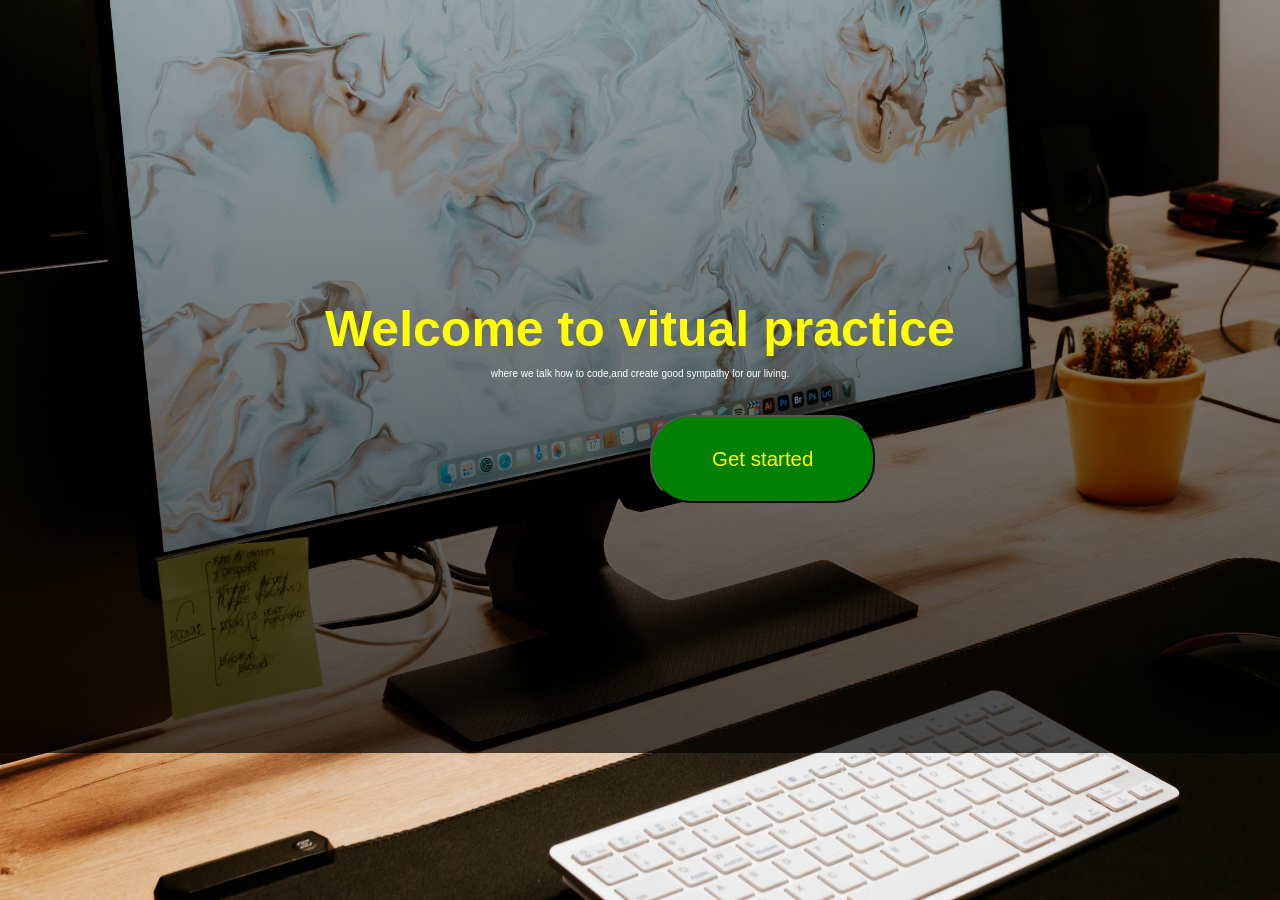
==== index.html @ 6eae1bd1 "update code" ====
<!DOCTYPE html>
<html lang="en">
<head>
    <meta charset="UTF-8">
    <meta name="viewport" content="width=device-width, initial-scale=1.0">
    <title>Document</title>
   <link rel="stylesheet" href="style.css">
</head>
<body>
    <div id="background-image">

    </div>
    <h1 class="Welcome">Welcome to vitual practice</h1>
    <p class="good">where we talk how to code,and create good sympathy for our living.</p> <br> <br>
    <button class="food"><a href="port.html">Get started</a></button>
</body>
</html>
---- style.css ----
*{
    padding: 0px;
    margin: 0px;
    box-sizing: border-box;
}

body{
  background-image: Linear-gradient(rgba(0,0,0,0.3), rgba(0,0,0,0.7)),url("./img.jpg");
  background-size: cover;
  background-repeat: no-repeat;
  background-position: center;
  justify-content: center;
  margin-bottom: 250px;
}


.Welcome{
   color: yellow;
   margin-top: 300px;  
    text-align: center;
    font-family: Arial, Helvetica, sans-serif;
    font-size: 50px;
}

.good{
     color: white;
     margin-top: 10px;
     text-align: center;
         font-family: Arial, Helvetica, sans-serif;
         font-size: 10px;
}

a{
    text-decoration: none !important;
    color: yellow;
}

.food{
    background-color: green;
    color: azure;
    padding: 30px 60px;
    margin-left: 650px;
    font-size: 20.5px;
    border-radius: 40px;
    align-items: center;
    justify-content: center;
}
.pot{
    background-color: brown;
}

 
.circle-frame {
  width: 300px;
  height: 300px;
  border-radius: 50%; /* makes it circled */
  border: 8px solid white;
  object-fit: cover;
  box-shadow: 0 0 15px rgba(0,0,0,0.2);
}

.jojo{
    color:white ;
    text-align: center;
}
.bad{
    color: azure;
    font-size: medium;
    text-align: center;
}

.contact{
  text-align: center;
  max-width: 350px;
  margin: 50px auto;
  padding: 25px;
  border-radius: 15px;
  box-shadow: 0 5px 20px rgba(0,0,0,0.1);
}

.btn {
  display: block;
  width: 100%;
  margin: 8px 0;
  padding: 12px;
  background: #2d1a2d;
  color: white;
  text-decoration: none;
  border-radius: 8px;
  border: none;
  cursor: pointer;
  font-size: 15px;
}
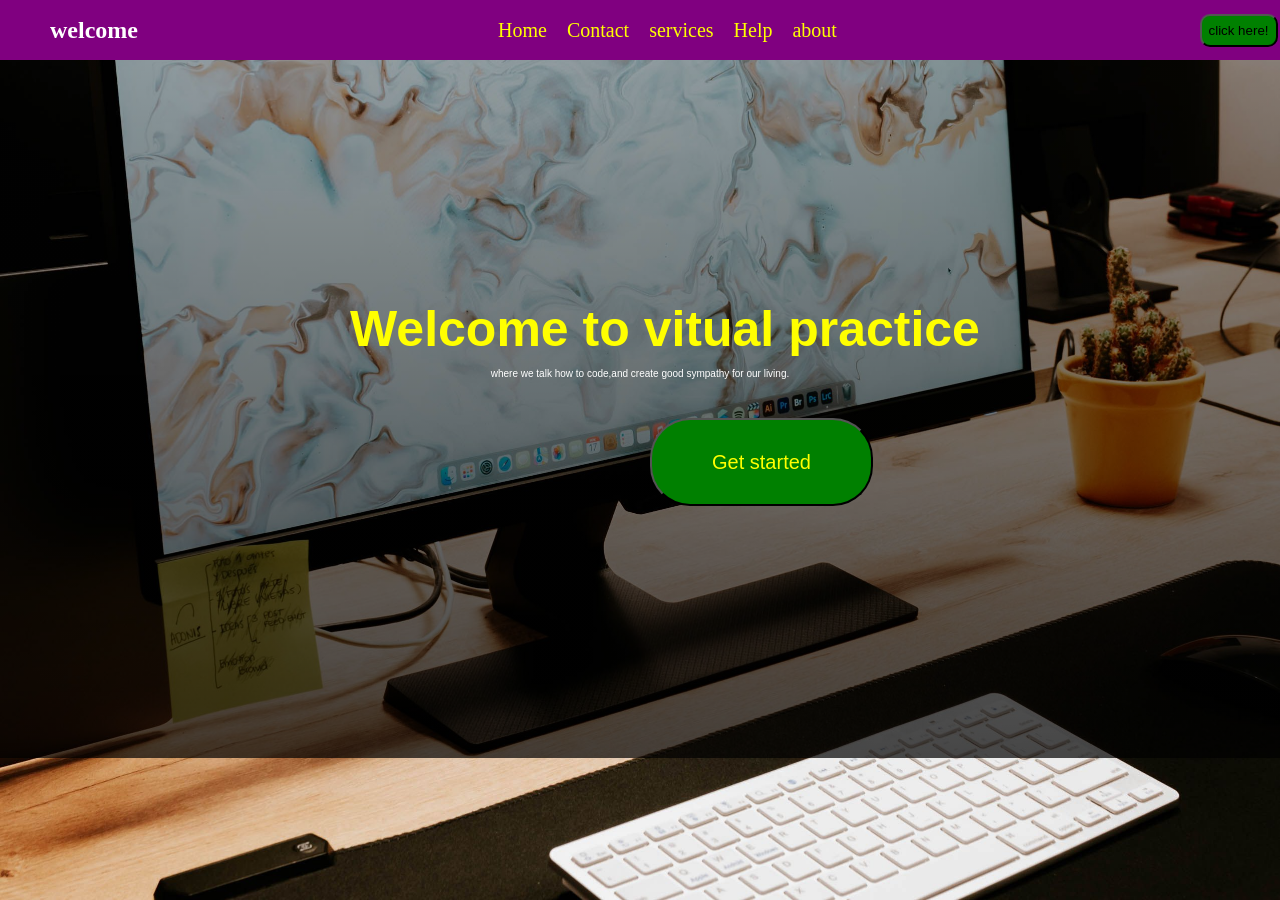
==== commit c9b66b55: "update code" ====
--- a/index.html
+++ b/index.html
@@ -7,6 +7,17 @@
    <link rel="stylesheet" href="style.css">
 </head>
 <body>
+    <nav>
+             <h1>welcome</h1>
+        <ul>
+            <li><a href="">Home</a></li>
+            <li><a href="">Contact</a></li>
+            <li><a href=""> services</a></li>
+            <li> <a href="">Help</a></li>
+            <li><a href="">about</a></li>
+        </ul>
+        <button>click here!</button>
+    </nav>
     <div id="background-image">
 
     </div>
--- a/style.css
+++ b/style.css
@@ -2,6 +2,51 @@
     padding: 0px;
     margin: 0px;
     box-sizing: border-box;
+}
+nav {
+    position: fixed;
+    top: 0;
+    left:0;
+    width: 100%;
+    display: flex;
+    height: 60px;
+    justify-content:space-between ;
+    border: 70px;
+    background-color: purple;
+    text-align: center;
+    color: white;
+    align-items: center;
+} 
+h1{
+margin-left: 50px;
+ }
+
+a{
+    color: white;
+    font-size: 20px;
+    text-decoration: none !important;
+}
+
+nav ul{ 
+    display: flex;
+    gap: 20px;
+}
+
+ul li{
+    display: flex;
+    gap: 20px;
+}
+
+li a {
+    display: flex;
+    gap: 20px;
+}
+
+button{
+    background-color: green;
+    padding: 7px;
+    margin: 2.5px;
+    border-radius: 10px;+
 }
 
 body{
@@ -12,6 +57,9 @@
   justify-content: center;
   margin-bottom: 250px;
 }
+
+
+ 
 
 
 .Welcome{
@@ -53,7 +101,7 @@
 .circle-frame {
   width: 300px;
   height: 300px;
-  border-radius: 50%; /* makes it circled */
+  border-radius: 50%;
   border: 8px solid white;
   object-fit: cover;
   box-shadow: 0 0 15px rgba(0,0,0,0.2);
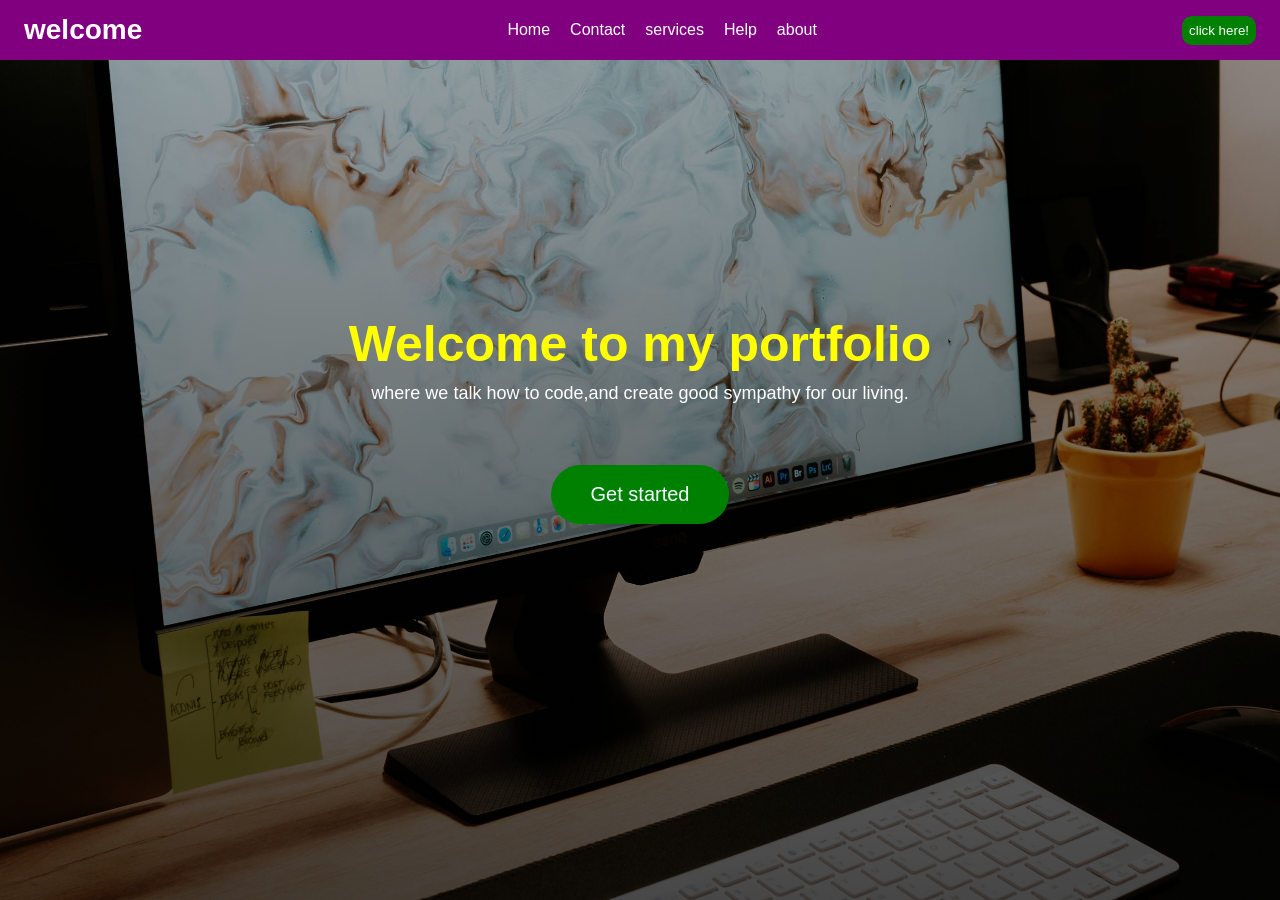
==== commit b937826b: "sty" ====
--- a/index.html
+++ b/index.html
@@ -21,7 +21,7 @@
     <div id="background-image">
 
     </div>
-    <h1 class="Welcome">Welcome to vitual practice</h1>
+    <h1 class="Welcome">Welcome to my portfolio</h1>
     <p class="good">where we talk how to code,and create good sympathy for our living.</p> <br> <br>
     <button class="food"><a href="port.html">Get started</a></button>
 </body>
--- a/style.css
+++ b/style.css
@@ -1,129 +1,145 @@
-*{
-    padding: 0px;
-    margin: 0px;
-    box-sizing: border-box;
-}
-nav {
-    position: fixed;
-    top: 0;
-    left:0;
-    width: 100%;
-    display: flex;
-    height: 60px;
-    justify-content:space-between ;
-    border: 70px;
-    background-color: purple;
-    text-align: center;
-    color: white;
-    align-items: center;
-} 
-h1{
-margin-left: 50px;
- }
-
-a{
-    color: white;
-    font-size: 20px;
-    text-decoration: none !important;
+* {
+  box-sizing: border-box;
+  margin: 0;
+  padding: 0;
 }
 
-nav ul{ 
-    display: flex;
-    gap: 20px;
-}
-
-ul li{
-    display: flex;
-    gap: 20px;
-}
-
-li a {
-    display: flex;
-    gap: 20px;
-}
-
-button{
-    background-color: green;
-    padding: 7px;
-    margin: 2.5px;
-    border-radius: 10px;+
-}
-
-body{
-  background-image: Linear-gradient(rgba(0,0,0,0.3), rgba(0,0,0,0.7)),url("./img.jpg");
+body {
+  min-height: 100vh;
+  background-image: linear-gradient(rgba(0, 0, 0, 0.3), rgba(0, 0, 0, 0.7)), url("./img.jpg");
   background-size: cover;
   background-repeat: no-repeat;
   background-position: center;
-  justify-content: center;
-  margin-bottom: 250px;
+  font-family: Arial, Helvetica, sans-serif;
 }
 
-
- 
-
-
-.Welcome{
-   color: yellow;
-   margin-top: 300px;  
-    text-align: center;
-    font-family: Arial, Helvetica, sans-serif;
-    font-size: 50px;
+nav {
+  position: fixed;
+  top: 0;
+  right: 0;
+  left: 0;
+  z-index: 100;
+  display: flex;
+  min-height: 60px;
+  align-items: center;
+  justify-content: space-between;
+  gap: 20px;
+  padding: 10px 24px;
+  background-color: purple;
+  color: white;
+  text-align: center;
 }
 
-.good{
-     color: white;
-     margin-top: 10px;
-     text-align: center;
-         font-family: Arial, Helvetica, sans-serif;
-         font-size: 10px;
+nav h1 {
+  margin: 0;
+  font-size: clamp(20px, 3vw, 28px);
 }
 
-a{
-    text-decoration: none !important;
-    color: yellow;
+a {
+  color: yellow;
+  font-size: 20px;
+  text-decoration: none;
 }
 
-.food{
-    background-color: green;
-    color: azure;
-    padding: 30px 60px;
-    margin-left: 650px;
-    font-size: 20.5px;
-    border-radius: 40px;
-    align-items: center;
-    justify-content: center;
-}
-.pot{
-    background-color: brown;
+nav ul {
+  display: flex;
+  align-items: center;
+  gap: 20px;
+  list-style: none;
 }
 
- 
-.circle-frame {
-  width: 300px;
-  height: 300px;
-  border-radius: 50%;
-  border: 8px solid white;
-  object-fit: cover;
-  box-shadow: 0 0 15px rgba(0,0,0,0.2);
+nav ul li,
+nav ul li a {
+  display: flex;
 }
 
-.jojo{
-    color:white ;
-    text-align: center;
-}
-.bad{
-    color: azure;
-    font-size: medium;
-    text-align: center;
+nav ul li a {
+  color: white;
+  font-size: 16px;
 }
 
-.contact{
+button {
+  border: 0;
+  border-radius: 10px;
+  background-color: green;
+  color: white;
+  cursor: pointer;
+  padding: 7px;
+}
+
+.Welcome {
+  margin: 0;
+  padding: clamp(220px, 35vh, 330px) 20px 0;
+  color: yellow;
+  font-size: clamp(32px, 6vw, 50px);
   text-align: center;
+}
+
+.good {
+  margin-top: 10px;
+  padding: 0 20px;
+  color: white;
+  font-size: clamp(14px, 2vw, 18px);
+  text-align: center;
+}
+
+.food {
+  display: block;
+  width: fit-content;
+  margin: 25px auto 80px;
+  padding: 18px 40px;
+  border-radius: 40px;
+  background-color: green;
+  color: azure;
+  font-size: clamp(16px, 2vw, 20px);
+}
+
+.food a {
+  color: azure;
+  font-size: inherit;
+}
+
+.pot {
+  background: brown;
+}
+
+.circle-frame {
+  display: block;
+  width: min(300px, 70vw);
+  height: auto;
+  aspect-ratio: 1;
+  margin: 90px auto 30px;
+  border: 8px solid white;
+  border-radius: 50%;
+  object-fit: cover;
+  box-shadow: 0 0 15px rgba(0, 0, 0, 0.2);
+}
+
+.jojo {
+  margin: 0 20px;
+  color: white;
+  font-size: clamp(22px, 4vw, 32px);
+  line-height: 1.4;
+  text-align: center;
+}
+
+.bad {
+  max-width: 900px;
+  margin: 20px auto;
+  padding: 0 20px;
+  color: azure;
+  font-size: clamp(15px, 2.5vw, 18px);
+  line-height: 1.6;
+  text-align: center;
+}
+
+.contact {
   max-width: 350px;
   margin: 50px auto;
   padding: 25px;
   border-radius: 15px;
-  box-shadow: 0 5px 20px rgba(0,0,0,0.1);
+  box-shadow: 0 5px 20px rgba(0, 0, 0, 0.1);
+  text-align: center;
 }
 
 .btn {
@@ -131,11 +147,53 @@
   width: 100%;
   margin: 8px 0;
   padding: 12px;
+  border: none;
+  border-radius: 8px;
   background: #2d1a2d;
   color: white;
-  text-decoration: none;
-  border-radius: 8px;
-  border: none;
   cursor: pointer;
   font-size: 15px;
-}+  text-decoration: none;
+}
+
+@media (max-width: 768px) {
+  nav {
+    gap: 10px;
+    padding: 10px 16px;
+  }
+
+  nav ul {
+    gap: 10px;
+  }
+
+  nav ul li a {
+    font-size: 13px;
+  }
+
+  nav ul li:nth-child(n+4),
+  nav > button {
+    display: none;
+  }
+
+  .Welcome {
+    padding-top: clamp(150px, 28vh, 220px);
+  }
+
+  .contact {
+    width: calc(100% - 40px);
+  }
+}
+
+@media (max-width: 420px) {
+  nav ul li:nth-child(n+3) {
+    display: none;
+  }
+
+  nav ul li a {
+    font-size: 12px;
+  }
+
+  .circle-frame {
+    margin-top: 75px;
+  }
+}
